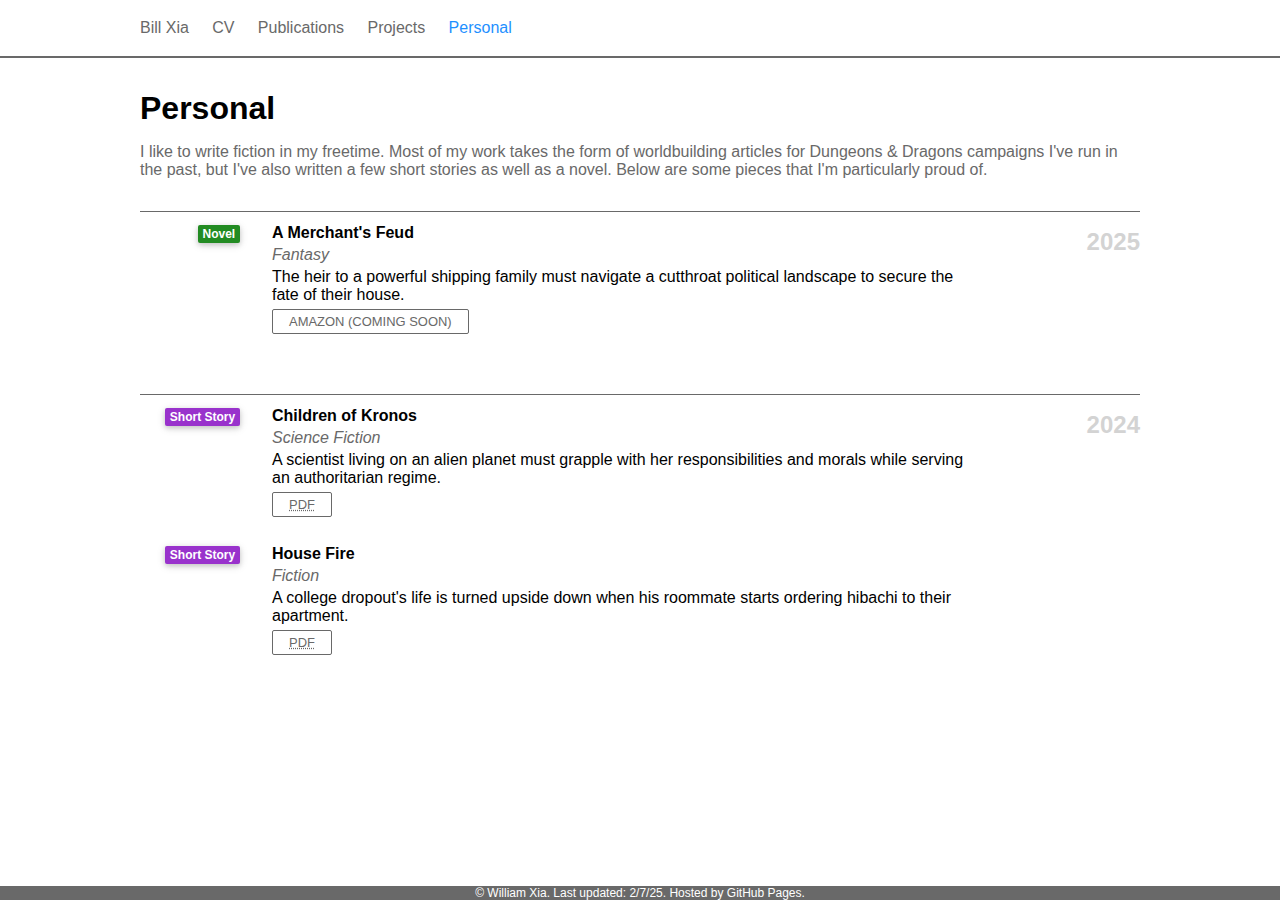
==== personal.html @ 12d8e814 "Added favicon" ====
<!DOCTYPE html>
<html>
<head>
    <link rel="stylesheet" href="styles.css">
    <link rel="icon" type="image/png" href="images/onion.png">
</head>
<body>

<div class="nav-bar">
<nav>
    <a href="index.html">Bill Xia</a>
    <a href="docs/William Xia CV - Nov 24, 2024.pdf" target='_blank'>CV</a>
    <a href="publications.html">Publications</a>
    <a href="projects.html">Projects</a>
    <a href="personal.html" class="curr-page">Personal</a>
</nav>
</div>

<div class="main">
<h1>Personal</h1>

<p class="norm-text">
    I like to write fiction in my freetime. Most of my work takes the form of
    worldbuilding articles for Dungeons & Dragons campaigns I've run
    in the past, but I've also written a few short stories as well as a novel.
    Below are some pieces that I'm particularly proud of.
</p>

<div class="bibliography">
    <h2>2025</h2>
    <ol>
        <li>
            <div><abbr class="journal-tag novel">Novel</abbr></div>
            <div class="bib-body">
                <div class="title">
                    A Merchant's Feud
                </div>
                <div class="journal">Fantasy</div>
                The heir to a powerful shipping family must navigate a cutthroat
                political landscape to secure the fate of their house.
                <div class="links">
                    <a class="link-btn">AMAZON (coming soon)</a>
                </div>
            </div>
        </li>
    </ol>
    <h2>2024</h2>
    <ol>
        <li>
            <div><abbr class="journal-tag short-story">Short Story</abbr></div>
            <div class="bib-body">
                <div class="title">
                    Children of Kronos
                </div>
                <div class="journal">Science Fiction</div>
                A scientist living on an alien planet must grapple with her
                responsibilities and morals while serving an authoritarian regime.
                <div class="links">
                    <a href="docs/Oil World 7.pdf" target='_blank' class="link-btn">PDF</a>
                </div>
            </div>
        </li>
        <li>
            <div><abbr class="journal-tag short-story">Short Story</abbr></div>
            <div class="bib-body">
                <div class="title">
                    House Fire
                </div>
                <div class="journal">Fiction</div>
                A college dropout's life is turned upside down when his roommate
                starts ordering hibachi to their apartment.
                <div class="links">
                    <a href="docs/Hibachi 2.pdf" target='_blank' class="link-btn">PDF</a>
                </div>
            </div>
        </li>
    </ol>
</div>

</div>

<footer class="foot">
    &copy William Xia. Last updated: 2/7/25. Hosted by GitHub Pages.
</footer>

</body>
</html>
---- styles.css ----
* {
    font-family: Open Verdana, Geneva, Tahoma, sans-serif;
    /* font-family: Trebuchet MS; */
    margin: 0;
}

/* ========== NAV BAR ========== */

/* General nav-bar styling */
.nav-bar {
    overflow: hidden; /* Ensures the bar stays clean if content overflows */
    width: 100%; /* Full-width bar across the top */
    padding: 0; /* Remove extra padding */
    margin: 0; /* Remove extra margin */
    display: flex; /* Flex layout to align items */
    justify-content: left; /* Center the links horizontally */
    box-sizing: border-box;
    border-bottom: 2px solid dimgray;
  }

  .nav-bar nav {
    /* margin-left: 5cm; */
    min-width: 1000px;
    padding-right: 15px;
    padding-left: 15px;
    margin-right: auto;
    margin-left: auto;
  }

  /* Styling for the nav links */
  .nav-bar nav a {
    color: dimgray; /* White text for contrast */
    text-decoration: none; /* Remove blue underline formatting */
    display: inline-block; /* Ensures proper box behavior */
    margin-top: 5mm;
    margin-bottom: 5mm;
    margin-right: 5mm;
    transition: background-color 0.3s ease, transform 0.2s ease; /* Smooth hover effects */
  }
  
  /* Hover effects for links */
  .nav-bar nav a:hover {
    color: DodgerBlue; /* Change text color to dark turquoise on hover */
  }

  .nav-bar .curr-page {
    color: DodgerBlue;
  }

/* ========== a ========== */

a {
    color: dodgerblue;
    text-decoration-style: dotted;
}

a:hover {
    text-decoration-style: solid;
  }

/* ========== SIDE BAR ========== */

.side-bar {
    float: left;
    /* margin-left: 4mm; */
    margin-right: 1rem;
    /* background-color: lightgrey; */
    text-align: center;
    margin-bottom: 1rem;
}

.side-bar-text {
    margin-top: 1em;
    margin-bottom: 1em;
}

.social-buttons {
    display: flex;         /* Align buttons in a row */
    gap: 15px;             /* Space between buttons */
    justify-content: center;
    /* margin-top: 6mm; */
}

.social-icon {
    height: 25px;
    transition: transform 0.2s ease, opacity 0.2s ease;
}

.social-icon:hover {
    transform: scale(1.1); /* Slight zoom on hover */
    opacity: 0.8;          /* Dim slightly on hover */
}

.email {
    /* font-size: .75rem; */
    font-family: 'Courier New', Courier, monospace;
    /* color: dimgray; */
}

/* ========== IMAGES ========== */

.headshot {
    width: 250px;  /* Adjust size as needed */
    border-radius: 0.25rem; /* Optional: Makes it circular */
    object-fit: cover; 
}

/* ========== DEFAULT TEXT ========== */

.main {
    margin-top: 2rem;
    max-width: 1000px;
    width: 100%;
    padding-right: 15px;
    padding-left: 15px;
    margin-right: auto;
    margin-left: auto;
    padding-bottom: 1rem;
    justify-content: center;
}

.standard {
    margin-top: 5mm;
    margin-bottom: 5mm;
}

.norm-text {
    color: dimgray;
    margin-top: 1rem;
    margin-bottom: 1rem;
}

.news-list {
    padding-left: 5mm;
}

.norm-text b {
    color: black;
}

/* ========== BIBLIOGRAPHY ========== */

.bibliography h2 {
    color: lightgrey;
    border-top: 1px solid dimgray;
    padding-top: 1rem;
    margin-top: 2rem;
    margin-bottom: -2rem;
    text-align: right;
}

.bibliography ol {
    margin-bottom: 1rem;
    padding-left: 0rem;
    list-style: none;
}

.bibliography li {
    display: flex;
    flex-wrap: wrap;
    padding-bottom: 1rem;
}

.bibliography li > div:first-child {
    width: 100px;  /* or whatever width accommodates your longest journal tag */
    text-align: right;
    flex-shrink: 0;  /* prevents shrinking */
}

abbr.journal-tag {
    display: inline-block;
    color: white;
    background-color: dimgrey;
    padding-left: 1rem;
    padding-right: 1rem;

    padding: .25em .4em;
    font-size: 75%;
    font-weight: 700;
    line-height: 1;
    text-align: center;
    white-space: nowrap;
    vertical-align: baseline;

    color: #fff !important;
    border-radius: .125rem;
    box-shadow: 0 2px 5px 0 rgba(0, 0, 0, 0.16), 0 2px 10px 0 rgba(0, 0, 0, 0.12);
}

abbr.submitted {
    background-color: goldenrod;
}

abbr.novel {
    background-color: forestgreen;
}

abbr.short-story {
    background-color: darkorchid;
}

.bib-body {
    max-width: calc(80% - 100px);  /* subtracts the journal tag width */
    padding-left: 2rem;
    position: relative;
}

.bib-body div {
    margin-bottom: 0.25rem;
}

.bib-body div.title {
    font-weight: bolder;
}

.bib-body div.author {
    color: dimgray;
}

.bib-body div.author em {
    text-decoration: underline;
    font-style: normal;
}

.bib-body div.author span.author-expander {
    color: dimgrey;
    border-bottom: 1px dashed dimgrey;
    cursor: pointer;
}

.bib-body div.journal {
    color: dimgray;
    font-style: italic;
}

div.links {
    margin-top: .5rem;
    margin-bottom: 1rem;
}

div.links a {
    color: dimgray;
    border: 1px solid dimgray;
    padding-left: 1rem;
    padding-right: 1rem;
    padding-top: .25rem;
    padding-bottom: .25rem;
    margin-left: 0;
}

.link-btn {
    margin: .25rem;
    text-transform: uppercase;
    word-wrap: break-word;
    white-space: normal;
    cursor: pointer;
    border-radius: .125rem;
    transition: color 0.15s ease-in-out, background-color 0.15s ease-in-out, border-color 0.15s ease-in-out, box-shadow 0.15s ease-in-out;
    font-size: .81rem;
}

/* ========== PROJECTS ========== */

.project {
    margin-top: 1rem;
    margin-bottom: 1rem;
}

.project p {
    color: dimgray;
    margin-top: 1rem;
    margin-bottom: 1rem;
}

.project img {
    max-width: 500px;
    /* margin-bottom: 1rem; */
    display: block;
    margin-left: auto;
    margin-right: auto;
}

.project h2 {
    border-top: 1px solid dimgray;
    padding-top: 1rem;
    margin-top: 2rem;
}


/* ========== FOOTER ========== */

.foot {
    background-color: dimgrey;
    color: white;
    font-size: .75rem;

    position: fixed;
    right: 0;
    bottom: 0;
    left: 0;
    z-index: 1030;

    text-align: center;
}
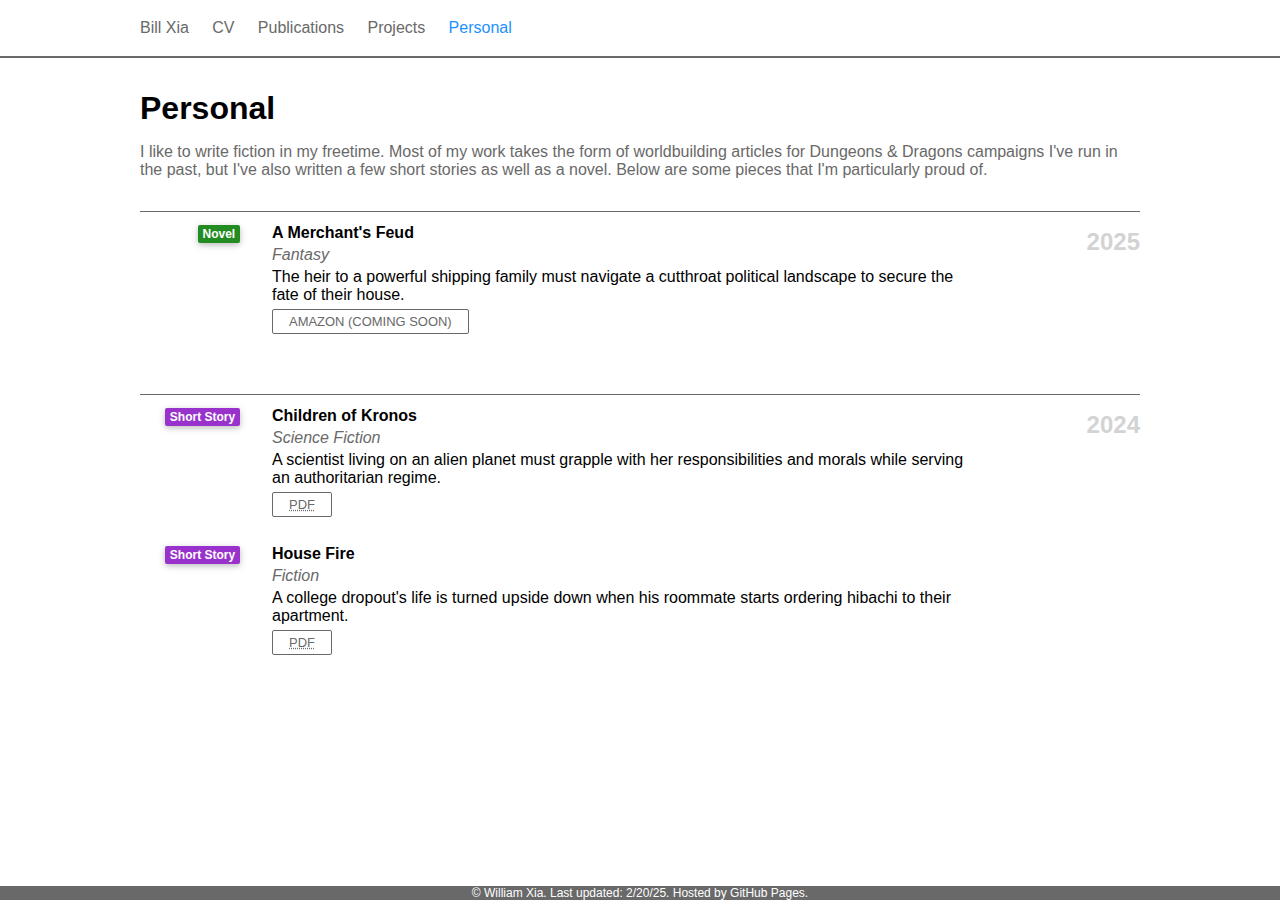
==== commit b4e071cd: "Updated ACL paper status" ====
--- a/personal.html
+++ b/personal.html
@@ -80,7 +80,7 @@
 </div>
 
 <footer class="foot">
-    &copy William Xia. Last updated: 2/7/25. Hosted by GitHub Pages.
+    &copy William Xia. Last updated: 2/20/25. Hosted by GitHub Pages.
 </footer>
 
 </body>
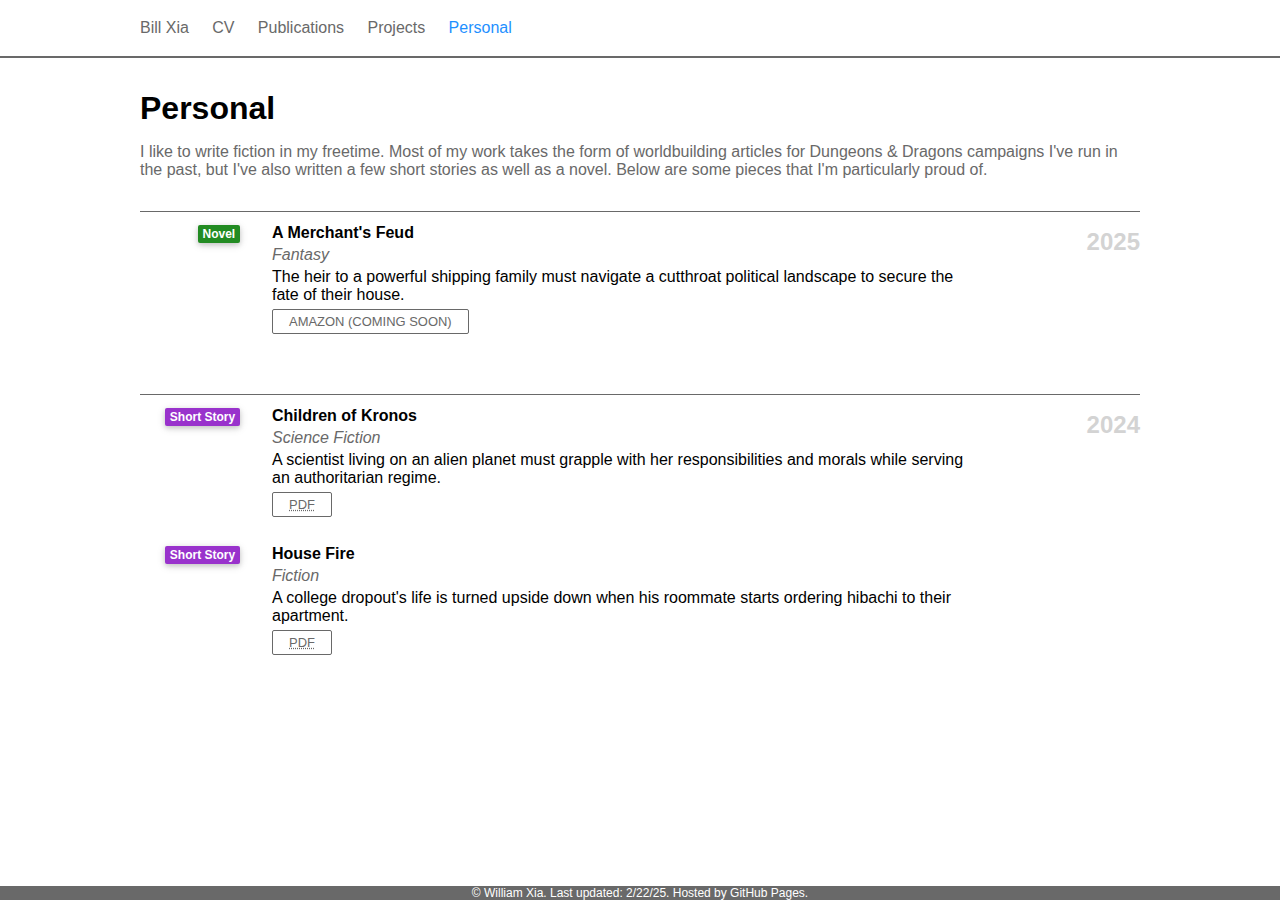
==== commit 7551fd66: "Changed "Submitted" to "In Review"" ====
--- a/personal.html
+++ b/personal.html
@@ -80,7 +80,7 @@
 </div>
 
 <footer class="foot">
-    &copy William Xia. Last updated: 2/20/25. Hosted by GitHub Pages.
+    &copy William Xia. Last updated: 2/22/25. Hosted by GitHub Pages.
 </footer>
 
 </body>
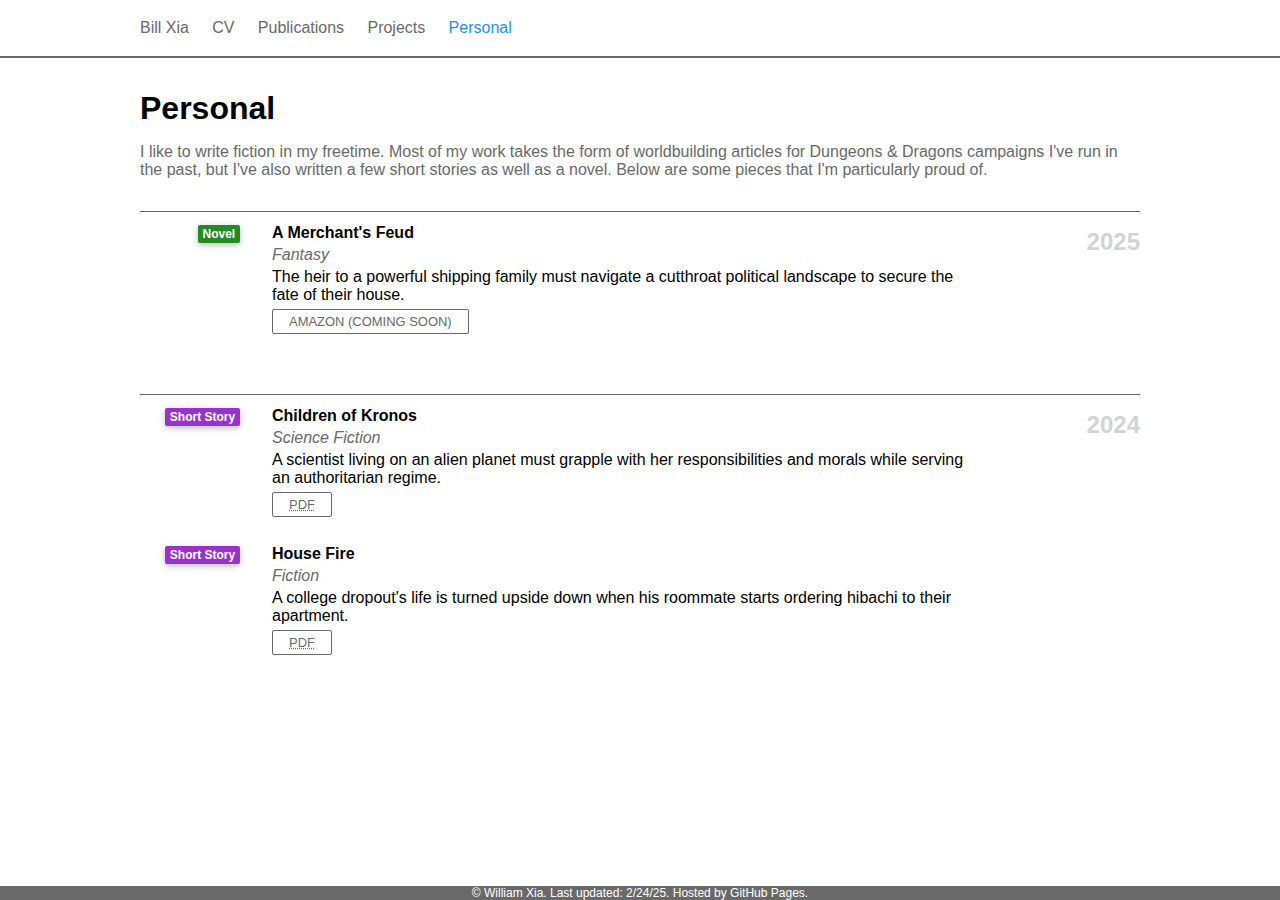
==== commit 192db62c: "Fixed a formatting issue" ====
--- a/personal.html
+++ b/personal.html
@@ -80,7 +80,7 @@
 </div>
 
 <footer class="foot">
-    &copy William Xia. Last updated: 2/22/25. Hosted by GitHub Pages.
+    &copy William Xia. Last updated: 2/24/25. Hosted by GitHub Pages.
 </footer>
 
 </body>
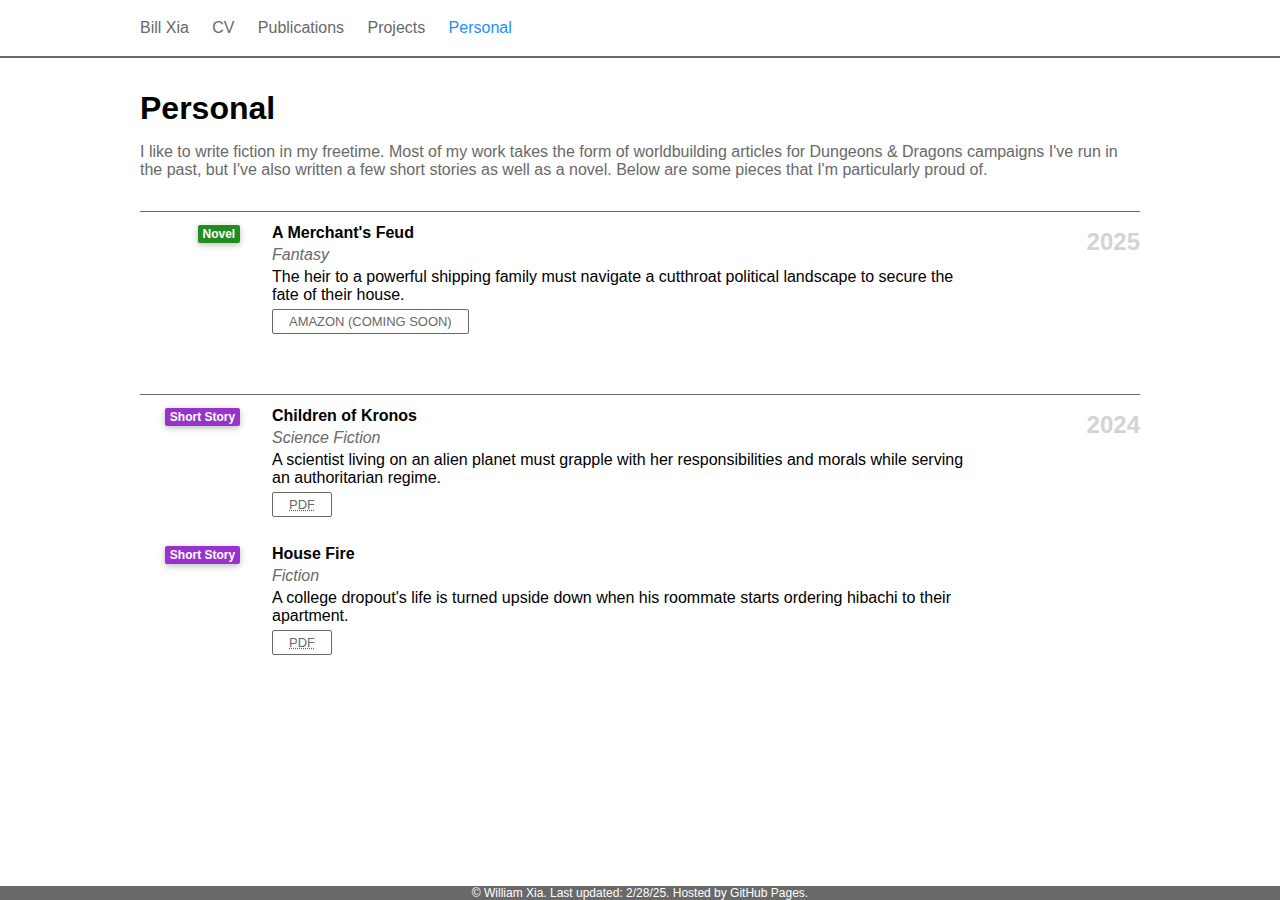
==== commit 780d09c6: "Feb 28 Updates" ====
--- a/personal.html
+++ b/personal.html
@@ -9,7 +9,7 @@
 <div class="nav-bar">
 <nav>
     <a href="index.html">Bill Xia</a>
-    <a href="docs/William Xia CV - Nov 24, 2024.pdf" target='_blank'>CV</a>
+    <a href="docs/William Xia CV - Feb 28, 2024.pdf" target='_blank'>CV</a>
     <a href="publications.html">Publications</a>
     <a href="projects.html">Projects</a>
     <a href="personal.html" class="curr-page">Personal</a>
@@ -80,7 +80,7 @@
 </div>
 
 <footer class="foot">
-    &copy William Xia. Last updated: 2/24/25. Hosted by GitHub Pages.
+    &copy William Xia. Last updated: 2/28/25. Hosted by GitHub Pages.
 </footer>
 
 </body>
--- a/styles.css
+++ b/styles.css
@@ -62,11 +62,12 @@
 
 .side-bar {
     float: left;
+    text-align: center;
     /* margin-left: 4mm; */
     margin-right: 1rem;
+    margin-top: 1rem;
+    margin-bottom: 1rem;
     /* background-color: lightgrey; */
-    text-align: center;
-    margin-bottom: 1rem;
 }
 
 .side-bar-text {
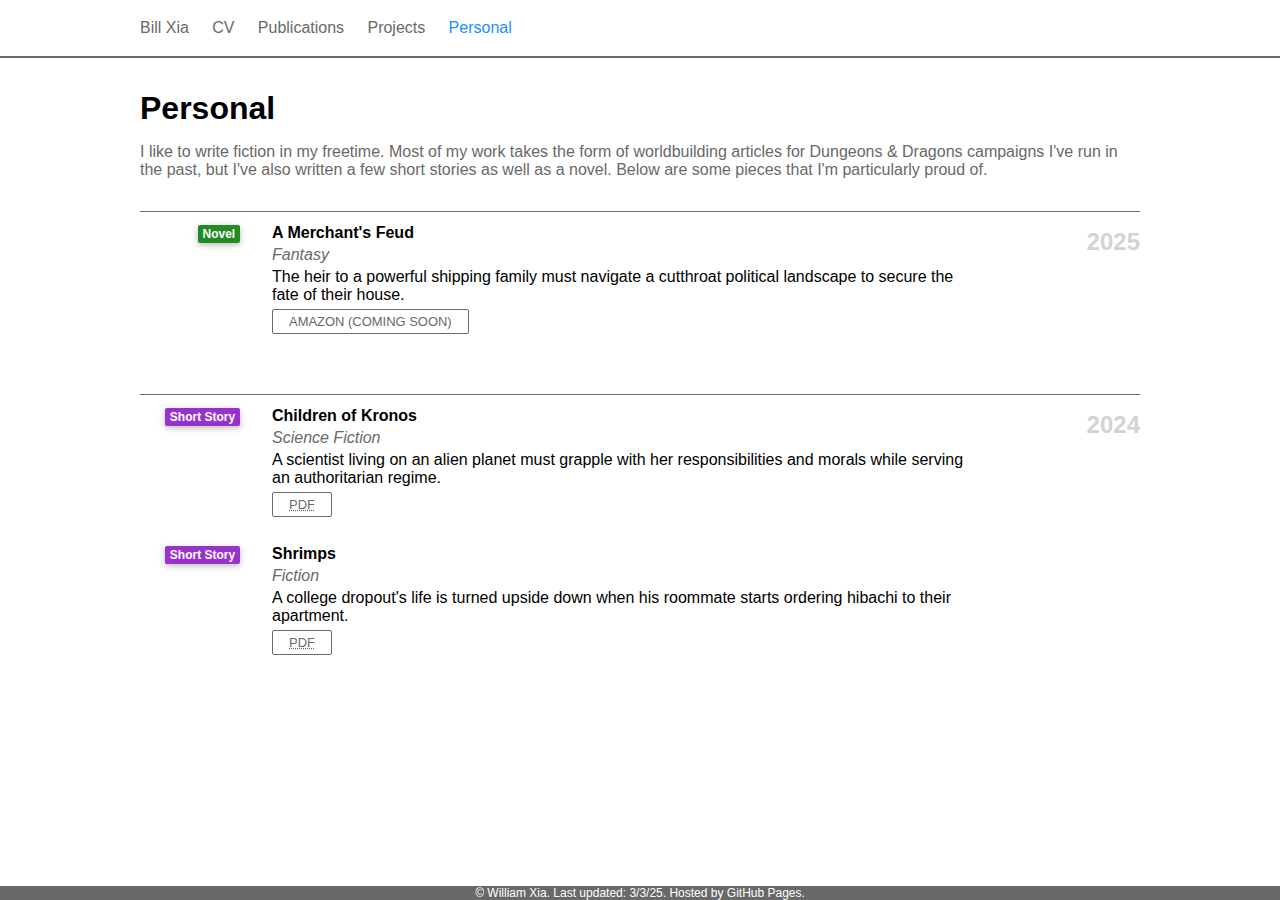
==== commit 72ec67f4: "Uploaded new Shrimps pdf" ====
--- a/personal.html
+++ b/personal.html
@@ -64,13 +64,13 @@
             <div><abbr class="journal-tag short-story">Short Story</abbr></div>
             <div class="bib-body">
                 <div class="title">
-                    House Fire
+                    Shrimps
                 </div>
                 <div class="journal">Fiction</div>
                 A college dropout's life is turned upside down when his roommate
                 starts ordering hibachi to their apartment.
                 <div class="links">
-                    <a href="docs/Hibachi 2.pdf" target='_blank' class="link-btn">PDF</a>
+                    <a href="docs/Hibachi 3.pdf" target='_blank' class="link-btn">PDF</a>
                 </div>
             </div>
         </li>
@@ -80,7 +80,7 @@
 </div>
 
 <footer class="foot">
-    &copy William Xia. Last updated: 2/28/25. Hosted by GitHub Pages.
+    &copy William Xia. Last updated: 3/3/25. Hosted by GitHub Pages.
 </footer>
 
 </body>
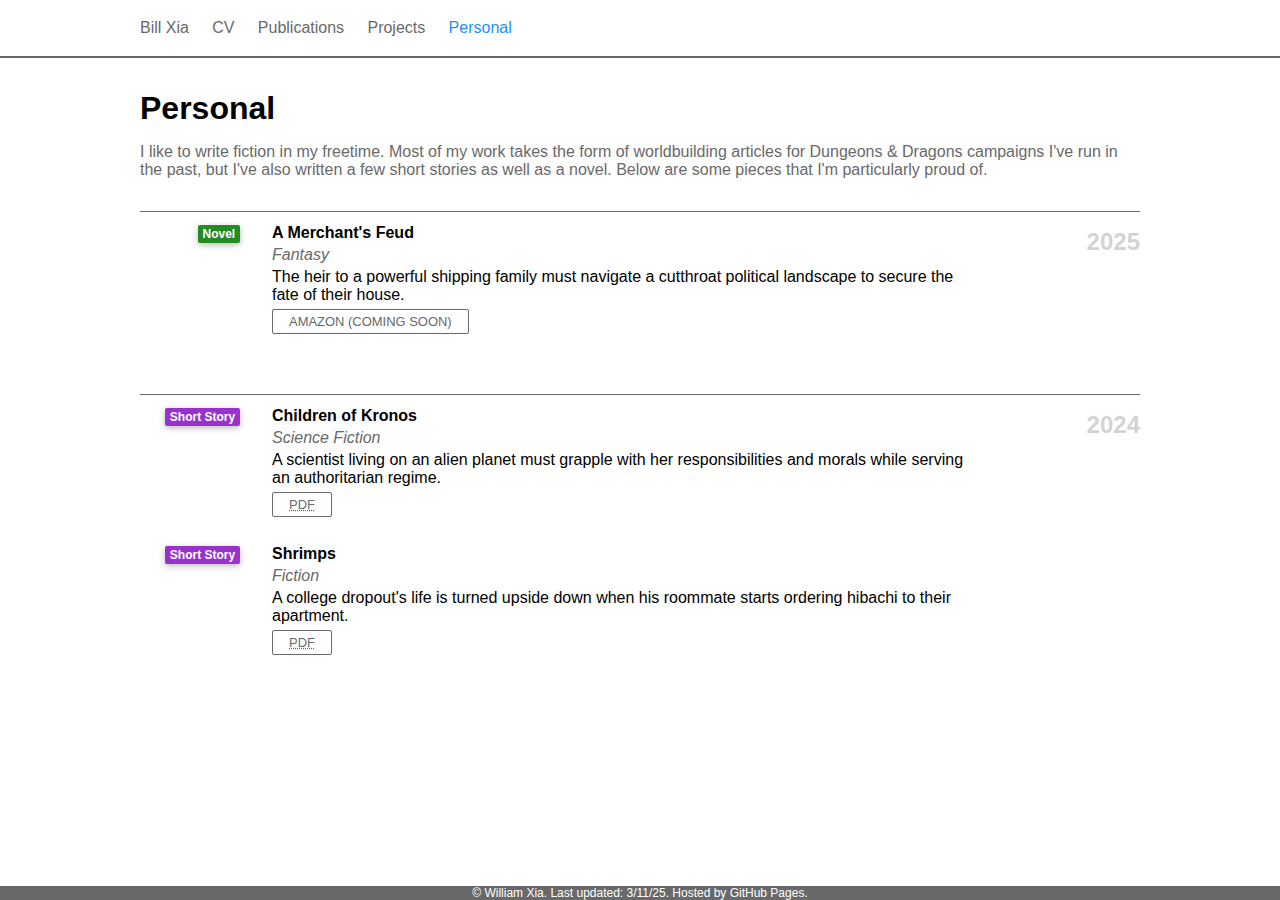
==== commit 0cfcc49c: "Paper Accepted!" ====
--- a/personal.html
+++ b/personal.html
@@ -80,7 +80,7 @@
 </div>
 
 <footer class="foot">
-    &copy William Xia. Last updated: 3/3/25. Hosted by GitHub Pages.
+    &copy William Xia. Last updated: 3/11/25. Hosted by GitHub Pages.
 </footer>
 
 </body>
--- a/styles.css
+++ b/styles.css
@@ -192,6 +192,10 @@
     background-color: goldenrod;
 }
 
+abbr.accepted {
+    background-color: dodgerblue;
+}
+
 abbr.novel {
     background-color: forestgreen;
 }
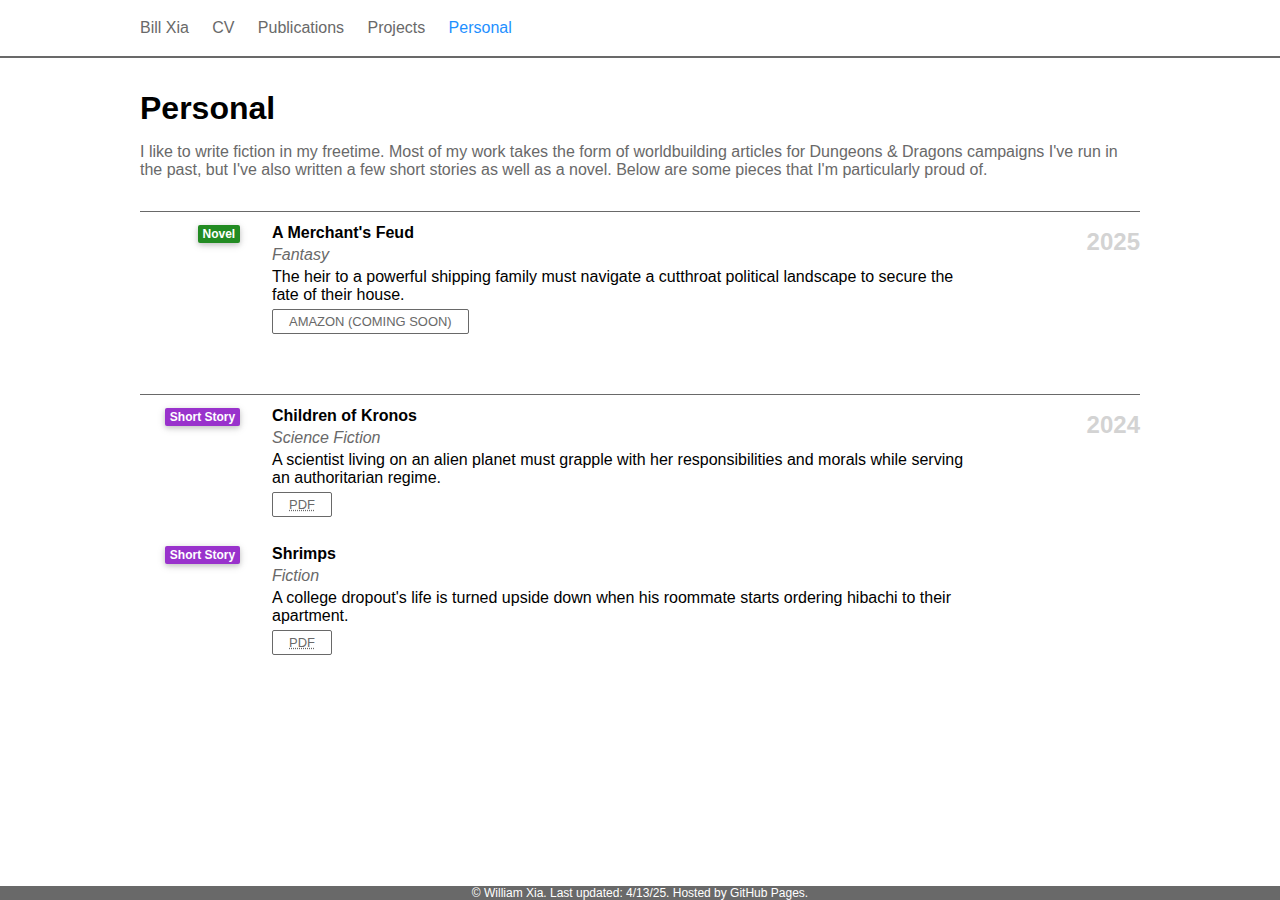
==== commit dc84af9f: "Updated CV" ====
--- a/personal.html
+++ b/personal.html
@@ -9,7 +9,7 @@
 <div class="nav-bar">
 <nav>
     <a href="index.html">Bill Xia</a>
-    <a href="docs/William Xia CV - Feb 28, 2024.pdf" target='_blank'>CV</a>
+    <a href="docs/William Xia CV - Apr 13, 2024.pdf" target='_blank'>CV</a>
     <a href="publications.html">Publications</a>
     <a href="projects.html">Projects</a>
     <a href="personal.html" class="curr-page">Personal</a>
@@ -80,7 +80,7 @@
 </div>
 
 <footer class="foot">
-    &copy William Xia. Last updated: 3/11/25. Hosted by GitHub Pages.
+    &copy William Xia. Last updated: 4/13/25. Hosted by GitHub Pages.
 </footer>
 
 </body>
